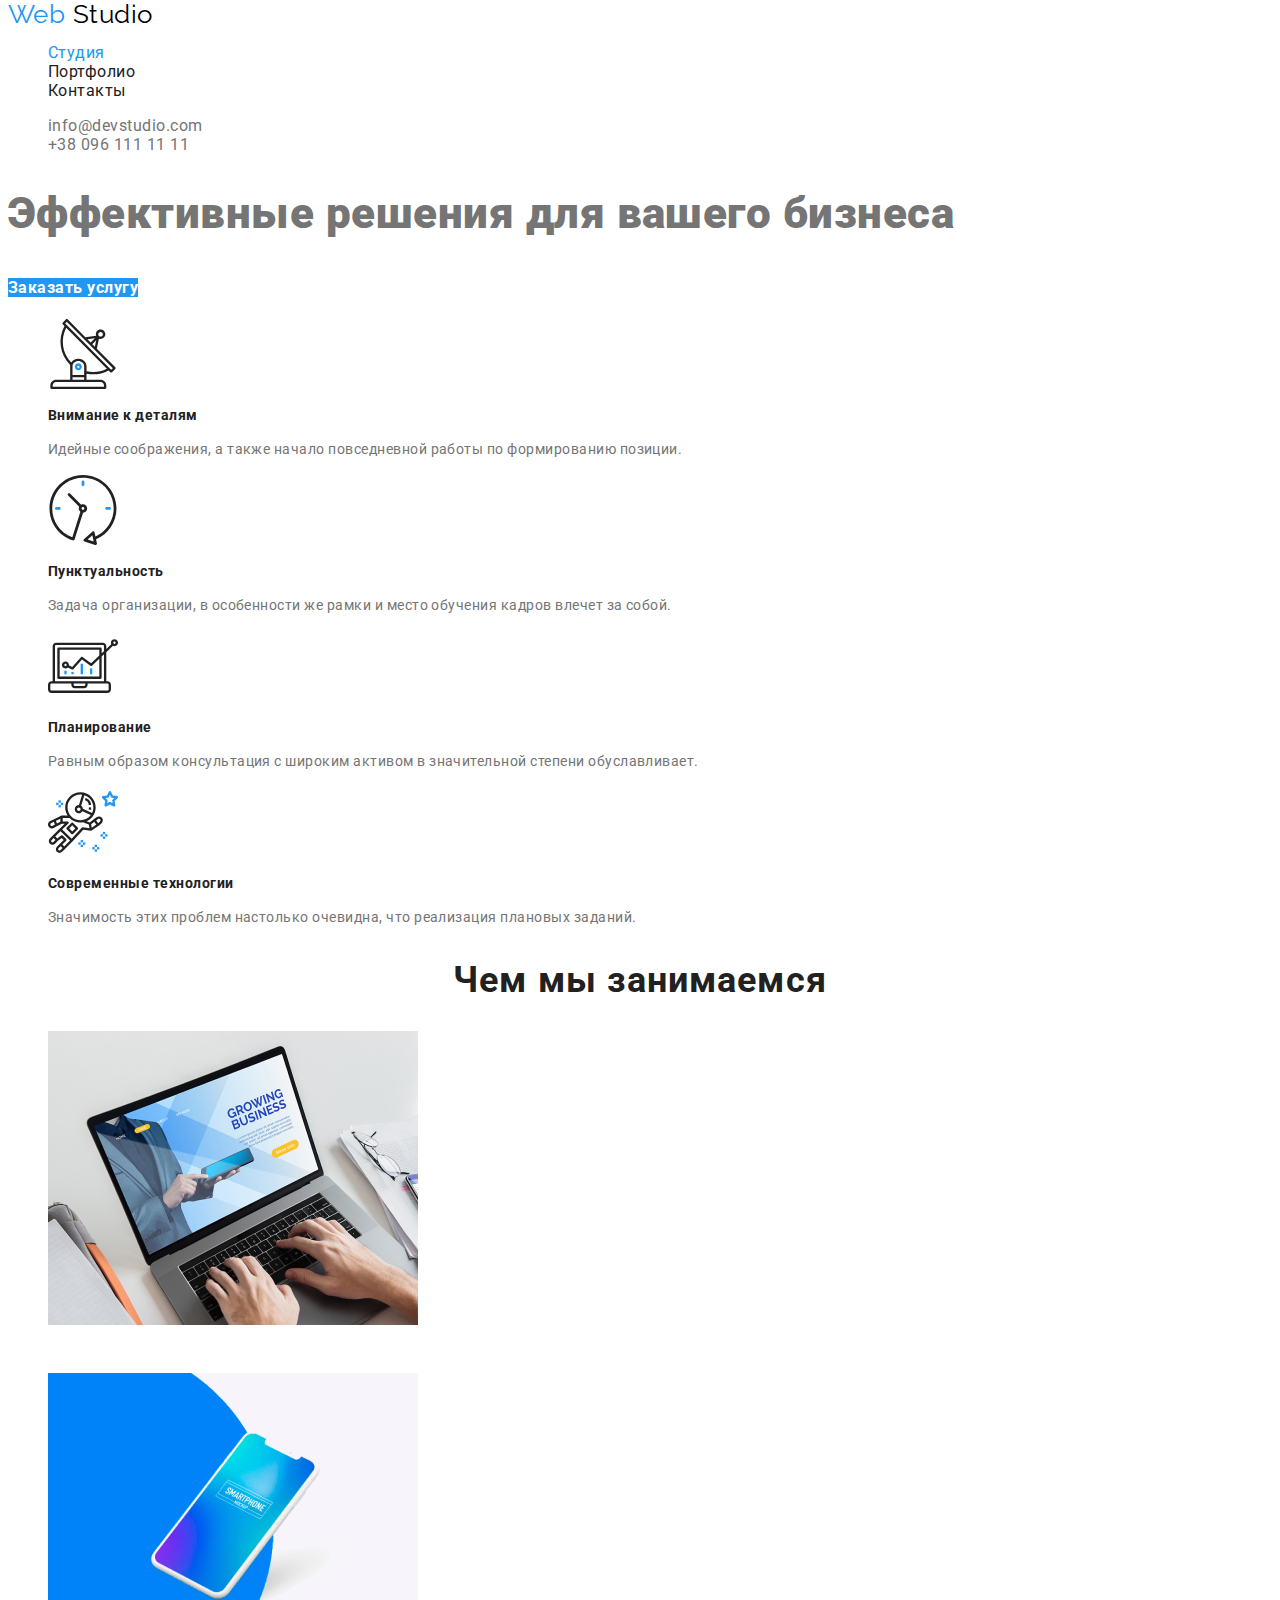
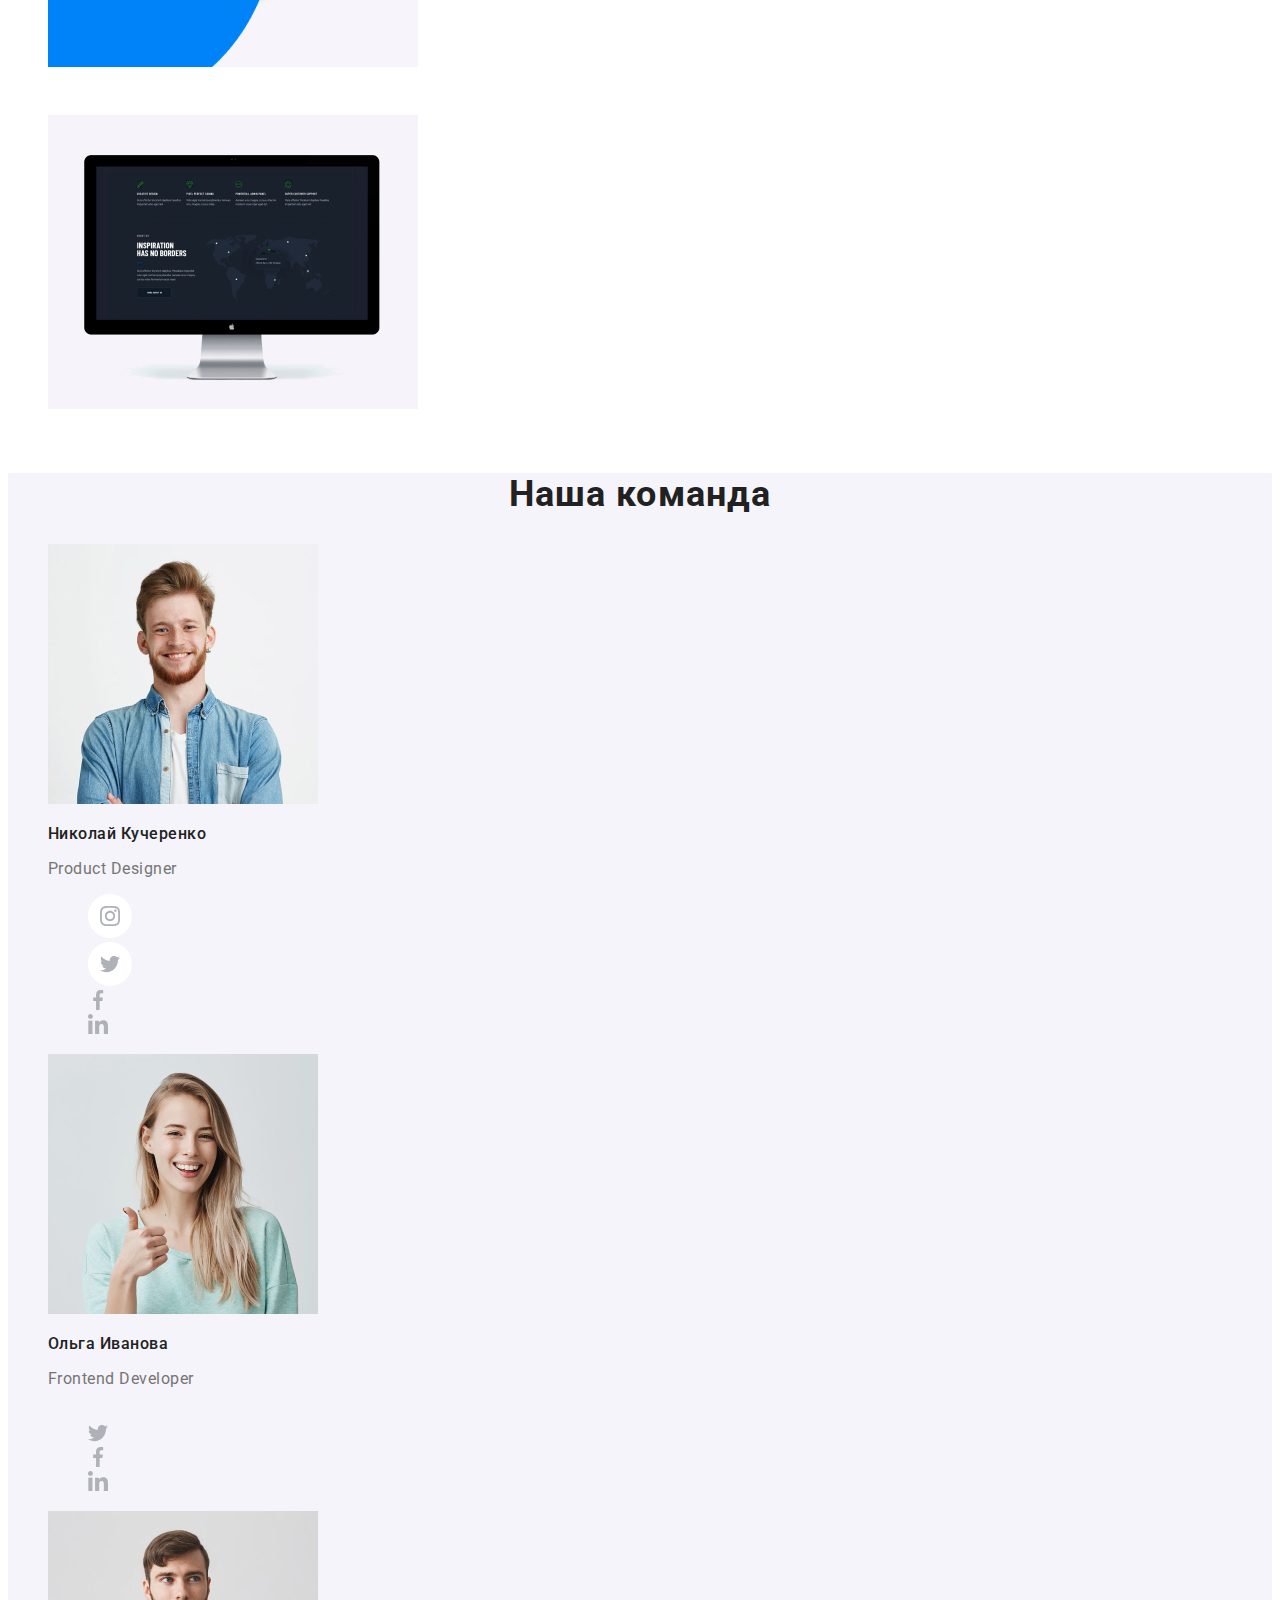
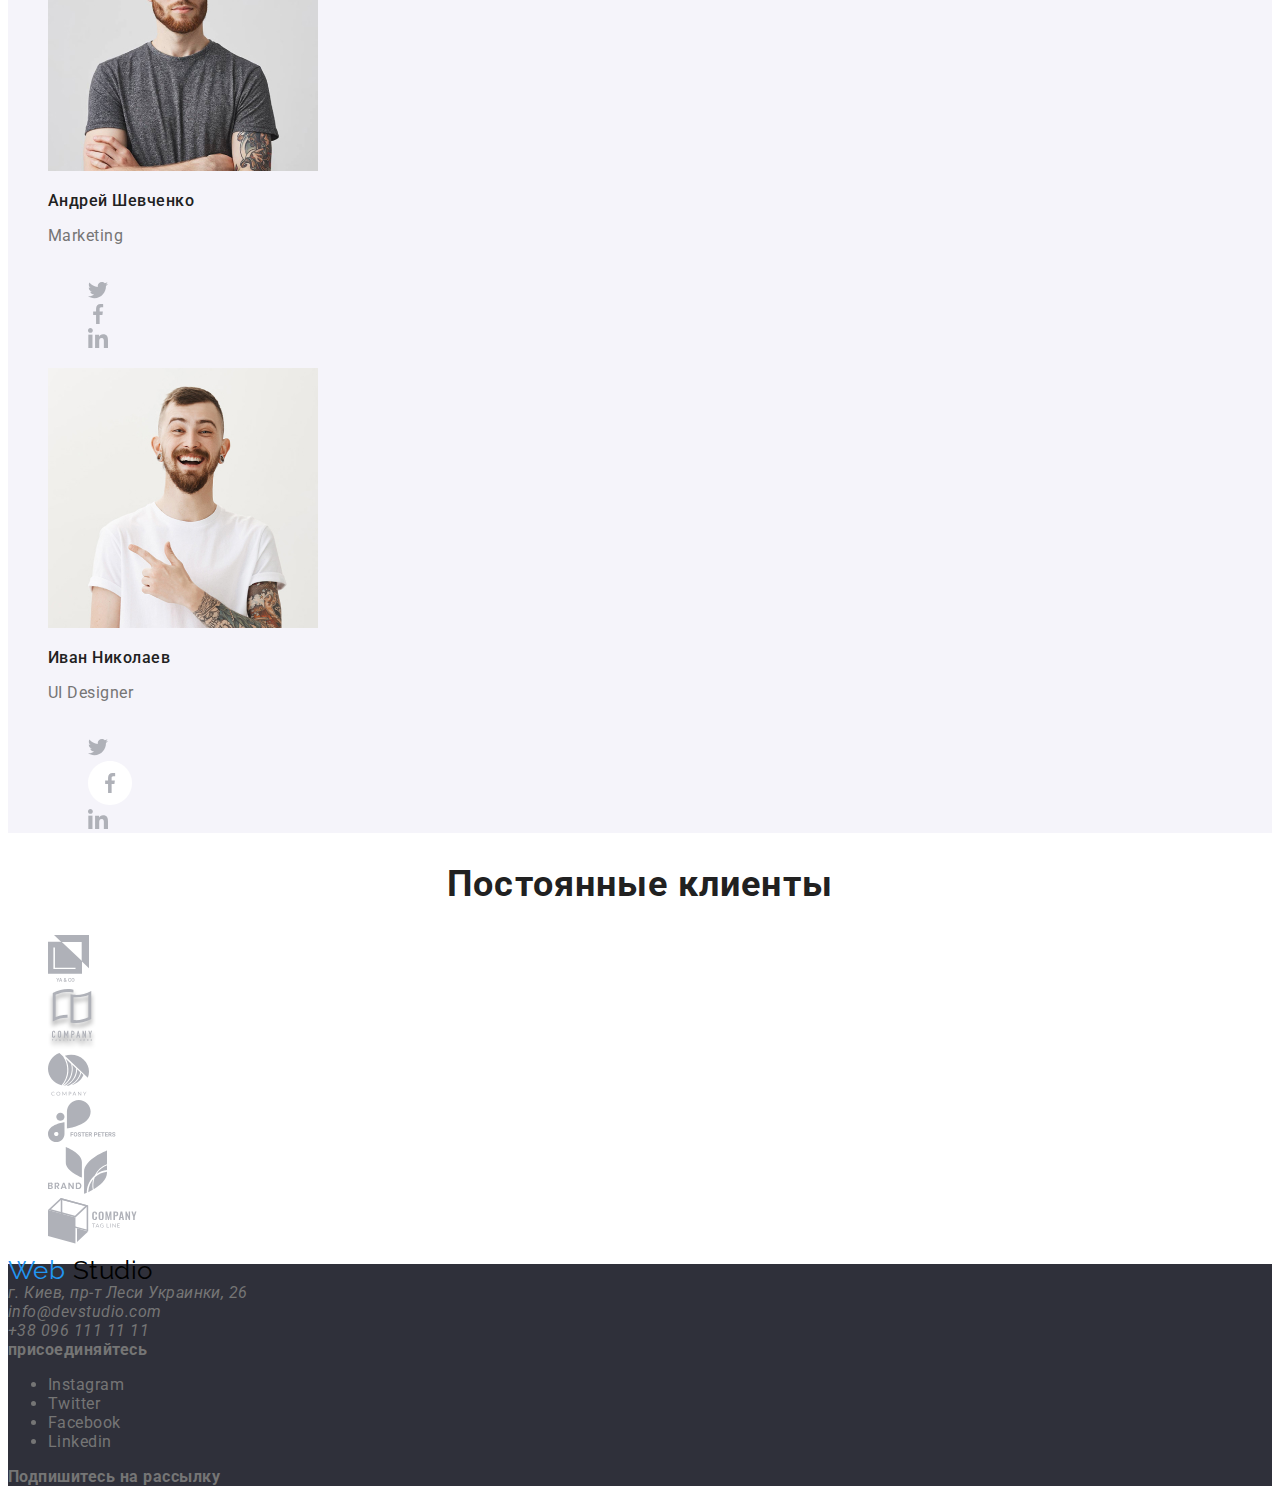
==== index.html @ 3ac23211 "додай колір та шрифт" ====
<!DOCTYPE html>
<html lang="ru">
  <head>
    <meta charset="UTF-8" />
    <meta name="viewport" content="width=device-width, initial-scale=1.0" />
    <link rel="stylesheet" href="https://fonts.googleapis.com/css2?family=Raleway:wght@700&family=Roboto:wght@400;500;700;900&display=swap" rel="stylesheet">
    <link rel="stylesheet" href="./css/common.css">
    <link rel="stylesheet" href="./css/styles.css" />
    <title>Web Studio</title>
  </head>
  <body>
    <header class="page-haeder">
      <!--Головна навігація-->
      <nav>
        <a href="" class="logo list"> <span class="blue">Web</span> Studio
        </a>
        <ul class="site-nav list">
          <li>
            <a href="" target="_blank" class="link current">Студия</a> 
          </li>
          <li>
            <a href="./portfolio.html" target="_blank" class="link">Портфолио</a>
          </li>
          <li>
            <a href="" target="_blank" class="link">Контакты</a>
          </li>
        </ul>
      </nav>
      <ul class="site-adress list">
        <li>
          <a href="mailto:info@devstudio.com" class="link">info@devstudio.com</a>
        </li>
        <li>
          <a href="tel:+380961111111" class="link"> +38 096 111 11 11</a>
        </li>
      </ul>
    </header>

    <!--Головна секція-->
    <main>
      <section class="hero">
        <h1 class="hero-title">Эффективные решения для вашего бизнеса</h1>
        <a href="" class="button">Заказать услугу</a>
      </section>
      <!--Секція1: наші завдання-->
      <section class="section">
        <ul class="work-description list">
          <li>
            <img src="./images/antenna1.svg" alt="антена" />
            <h3 class="title">Внимание к деталям</h3>
            <p class="text">
              Идейные соображения, а также начало повседневной работы по
              формированию позиции.
            </p>
          </li>
          <li>
            <img src="./images/clock1.svg" alt="часы" />
            <h3 class="title">Пунктуальность</h3>
            <p class="text"> 
              Задача организации, в особенности же рамки и место обучения кадров
              влечет за собой.
            </p>
          </li>
          <li>
            <img src="./images/diagram1.svg" alt="компьютер" />
            <h3 class="title">Планирование</h3>
            <p class="text"> 
              Равным образом консультация с широким активом в значительной
              степени обуславливает.
            </p>
          </li>
          <li>
            <img src="./images/astronaut1.svg" alt="астронавт" />
            <h3 class="title">Современные технологии</h3>
            <p class="text">
              Значимость этих проблем настолько очевидна, что реализация
              плановых заданий.
            </p>
          </li>
        </ul>
        <section class="section">
          <h2 class="section-title">Чем мы занимаемся</h2>
          <ul class="list">
            <li>
              <img src="./images/laptop1.jpg" alt="лептоп" width="370" />
              <h3 class="register">Десктопные приложения</h3>
            </li>
            <li>
              <img src="./images/smartphone.jpg" alt="смартфон" width="370" />
              <h3 class="register">Мобильные приложения</h3>
            </li>
            <li>
              <img src="./images/laptop2.jpg" alt="компьютер" width="370" />
              <h3 class="register">Дизайнерские решения</h3>
            </li>
          </ul>
        </section>
        <a href=""></a>
      </section>
      <!-- Секція2: Наша команда -->
      <section class="section-team">
        <h2 class="section-title">Наша команда</h2>
        <ul class="list">
          <li>
            <img
              src="./images/photo1.jpg"
              alt="фотография Николая Кучеренко"
              width="270"
            />
            <h3 class="team">Николай Кучеренко</h3>
            <p class="profession">Product Designer</p>
            <ul class="list">
              <li>
                <a href="" class="link"><img src="./images/insta.svg" alt="" /></a>
              </li>
              <li>
                <a href="" class="link"><img src="./images/twit.svg" alt="" /></a>
              </li>
              <li>
                <a href="" class="linke"><img src="./images/facebook1.svg" alt="" /></a>
              </li>
              <li>
                <a href="" class="link"><img src="./images/linkedin1.svg" alt="" /></a>
              </li>
            </ul>
          </li>
        </ul>
        <ul class="list">
          <li>
            <img
              src="./images/photo2.jpg"
              alt="фотография Ольги Ивановой"
              width="270"
            />
            <h3 class="team">Ольга Иванова</h3>
            <p>Frontend Developer</p>
            <ul class="list">
              <li>
                <a href=""><img src="./images/Ellipse2.svg" alt="" /></a>
              </li>
              <li>
                <a href=""><img src="./images/twitter2.svg" alt="" /></a>
              </li>
              <li>
                <a href=""><img src="./images/facebook2.svg" alt="" /></a>
              </li>
              <li>
                <a href=""><img src="./images/linkedin2.svg" alt="" /></a>
              </li>
            </ul>
          </li>
        </ul>
        <ul class="list">
          <li>
            <img
              src="./images/photo3.jpg"
              alt="фотография Андрея Шевченко"
              width="270"
            />
            <h3 class="team">Андрей Шевченко</h3>
            <p>Marketing</p>
            <ul class="list">
              <li>
                <a href=""><img src="./images/Ellipse3.svg" alt="" /></a>
              </li>
              <li>
                <a href=""><img src="./images/twitter3.svg" alt="" /></a>
              </li>
              <li>
                <a href=""><img src="./images/facebook3.svg" alt="" /></a>
              </li>
              <li>
                <a href=""><img src="./images/linkedin3.svg" alt="" /></a>
              </li>
            </ul>
          </li>
        </ul>
        <ul class="list">
          <li>
            <img
              src="./images/photo4.jpg"
              alt="фотография Ивана Николаева"
              width="270"
            />
            <h3 class="team">Иван Николаев</h3>
            <p>UI Designer</p>
            <ul class="list">
              <li>
                <a href=""><img src="./images/Ellipse4.svg" alt="" /></a>
              </li>
              <li>
                <a href=""><img src="./images/twitter4.svg" alt="" /></a>
              </li>
              <li>
                <a href=""><img src="./images/facebook4.svg" alt="" /></a>
              </li>
              <li>
                <a href=""><img src="./images/linkedin4.svg" alt="" /></a>
              </li>
            </ul>
          </li>
        </ul>
      </section>
      <section>
        <h2 class="section-title">Постоянные клиенты</h2>
        <ul class="list">
          <li>
            <a href="" class="link"><img src="./images/logo1.svg" alt="" /></a>
          </li>
          <li>
            <a href="" class="link"><img src="./images/logo2.svg" alt="" /></a>
          </li>
          <li>
            <a href="" class="link"><img src="./images/logo3.svg" alt="" /></a>
          </li>
          <li>
            <a href="" class="link"><img src="./images/logo4.svg" alt="" /></a>
          </li>
          <li>
            <a href="" class="link"><img src="./images/logo5.svg" alt="" /></a>
          </li>
          <li>
            <a href="" class="link"><img src="./images/logo6.svg" alt="" /></a>
          </li>
        </ul>
      </section>
    </main>
    <!-- Секція3 футер -->
    <footer>
      <div>
        <a href="/" class="logo"> <span class="blue">Web</span> Studio</a>
        <address>
          г. Киев, пр-т Леси Украинки, 26 </br>
          <a href="mailto:info@devstudio.com">info@devstudio.com</a> </br>
          <a href="tel:+380961111111"> +38 096 111 11 11</a>
        </address>
      </div>
      <div>
        <b>присоединяйтесь</b>
        <ul>
          <li><a href="" aria-label="Ссылка на Instagram">Instagram</a></li>
          <li><a href="" aria-label="Ссылка на Twitter">Twitter</a></li>
          <li><a href="" aria-label="Ссылка на Facebook">Facebook</a></li>
          <li><a href="" aria-label="Ссылка на Linkedin">Linkedin</a></li>
        </ul>
      </div>
      <div>
        <b>Подпишитесь на рассылку</b>
      </div>
    </footer>
    <!--  -->
  </body>
</html>
---- css/common.css ----
/* secondary body color #F5F4FA */
/* secondary text color  #212121*/
/* white #FFFFFF */
/* accent #2196F3 */

:root {
  --primary-text-color: #757575;
  --title-text-color: #212121;
  --accent-color: #2196f3;
  --primary-bg-color: #ffffff;
}

.list {
  list-style: none;
}

body {
  background-color: #ffffff;
  color: var(--primary-text-color);
  font-family: Roboto, sans-serif;
  font-style: normal;
  letter-spacing: 0.03em;
}

a {
  text-decoration: none;
  color: #757575;
}

/* logo  */

.logo {
  font-family: Raleway;
  font-style: normal;
  font-weight: 700px;
  font-size: 26px;
  line-height: 1.19px;
  color: #000000;
}

.logo .blue {
  color: #2196f3;
}

/* button */

.button {
  color: white;
  background-color: var(--accent-color);
  font-style: normal;
  font-weight: bold;
  font-size: 16px;
  line-height: 30px;
}

.button .primary {
  background-color: var(--accent-color);
  color: white;
}

.button.secondary {
  background-attachment: #f5f4fa;
  color: var(--title-text-color);
}

.filtr {
  font-weight: 500;
  font-size: 16px;
  line-height: 26px;
  text-align: center;
  letter-spacing: 0.03em;
  color: #212121;
  background-color: #f5f4fa;
  border-radius: 4px;
}

.filtr .btn {
  background-color: #2196f3;
}
---- css/styles.css ----
/* site nav */
.site-nav .link {
  color: var(--title-text-color);
}
.site-nav .link:hover,
.site-nav .link:focus,
.site-adress .link:hover,
.site-adress .link:focus {
  color: #2196f3;
  font-weight: 500;
  font-size: 14px;
  line-height: 16px;
  letter-spacing: 0.02em;
}
.link.current {
  color: var(--accent-color);
}

/* main navigation */
.site-nav list {
  font-style: normal;
  font-weight: 500;
  font-size: 14px;
  line-height: 16px;
  letter-spacing: 0.02em;
}

/* adress */

.site-adress list {
  font-size: 14px;
  line-height: 16px;
  letter-spacing: 0.02em;
}

/* section hero */

.hero-title {
  color: bisque
  font-style: normal;
  font-weight: 900;
  font-size: 44px;
  line-height: 60px;
}

/* section */
.section-title {
  color: var(--title-text-color);
}

/* section work description */
.work-description .title {
  color: var(--title-text-color);
  font-style: normal;
  font-weight: bold;
  font-size: 14px;
  line-height: 16px;
}

.work-description .text {
font-size: 14px;
line-height: 24px;
}

/* section  about us */

.section .register {
color: var(--primary-bg-color);
font-size: 14px;
line-height: 16px;
text-align: center;
letter-spacing: 0.03em;
text-transform: uppercase;
}

/* section-team */

.section-team{
  background-color: #F5F4FA; 
}

.section-team .team {
color: var(--title-text-color);
font-weight: 500;
font-size: 16px;
line-height: 19px;
letter-spacing: 0.03em;
}

.section-team .profession {
font-size: 16px;
line-height: 19px;
letter-spacing: 0.03em;
}

.list .link:hover,
.list .link:focus{
color: #2196f3;
background-color #2196f3;
}

/* page 2 */
/* section portfolip */

.portfolio-title {
ffont-family: Roboto;
font-style: normal;
font-weight: bold;
font-size: 18px;
line-height: 36px;
/* identical to box height, or 200% */
letter-spacing: 0.06em;
color: #212121;
}

.desc {
font-weight: normal;
font-size: 16px;
line-height: 30px;
letter-spacing: 0.03em;
color: #757575;
}

.items .text{
font-weight: normal;
font-size: 18px;
line-height: 28px;
letter-spacing: 0.03em;
color: #FFFFFF;
background-color: rgba(33, 150, 243, 0.9);
}



.customers

/* section team  */
.team .link {
}

/* section footer */

footer{
  background-color: #2F303A;
}
.adress {
font-style: normal;
font-weight: normal;
font-size: 14px;
line-height: 24px;
letter-spacing: 0.03em;
color: #FFFFFF;
}

.email, .telephone {
font-family: Roboto;
font-style: normal;
font-weight: normal;
font-size: 14px;
line-height: 24px;
letter-spacing: 0.03em;
color: rgba(255, 255, 255, 0.6);
}

.join {
font-weight: bold;
font-size: 14px;
line-height: 16px;
letter-spacing: 0.03em;
text-transform: uppercase;
color: #FFFFFF;
}



h2 {
  font-weight: bold;
  font-size: 36px;
  line-height: 42px;
  text-align: center;
  letter-spacing: 0.03em;
}
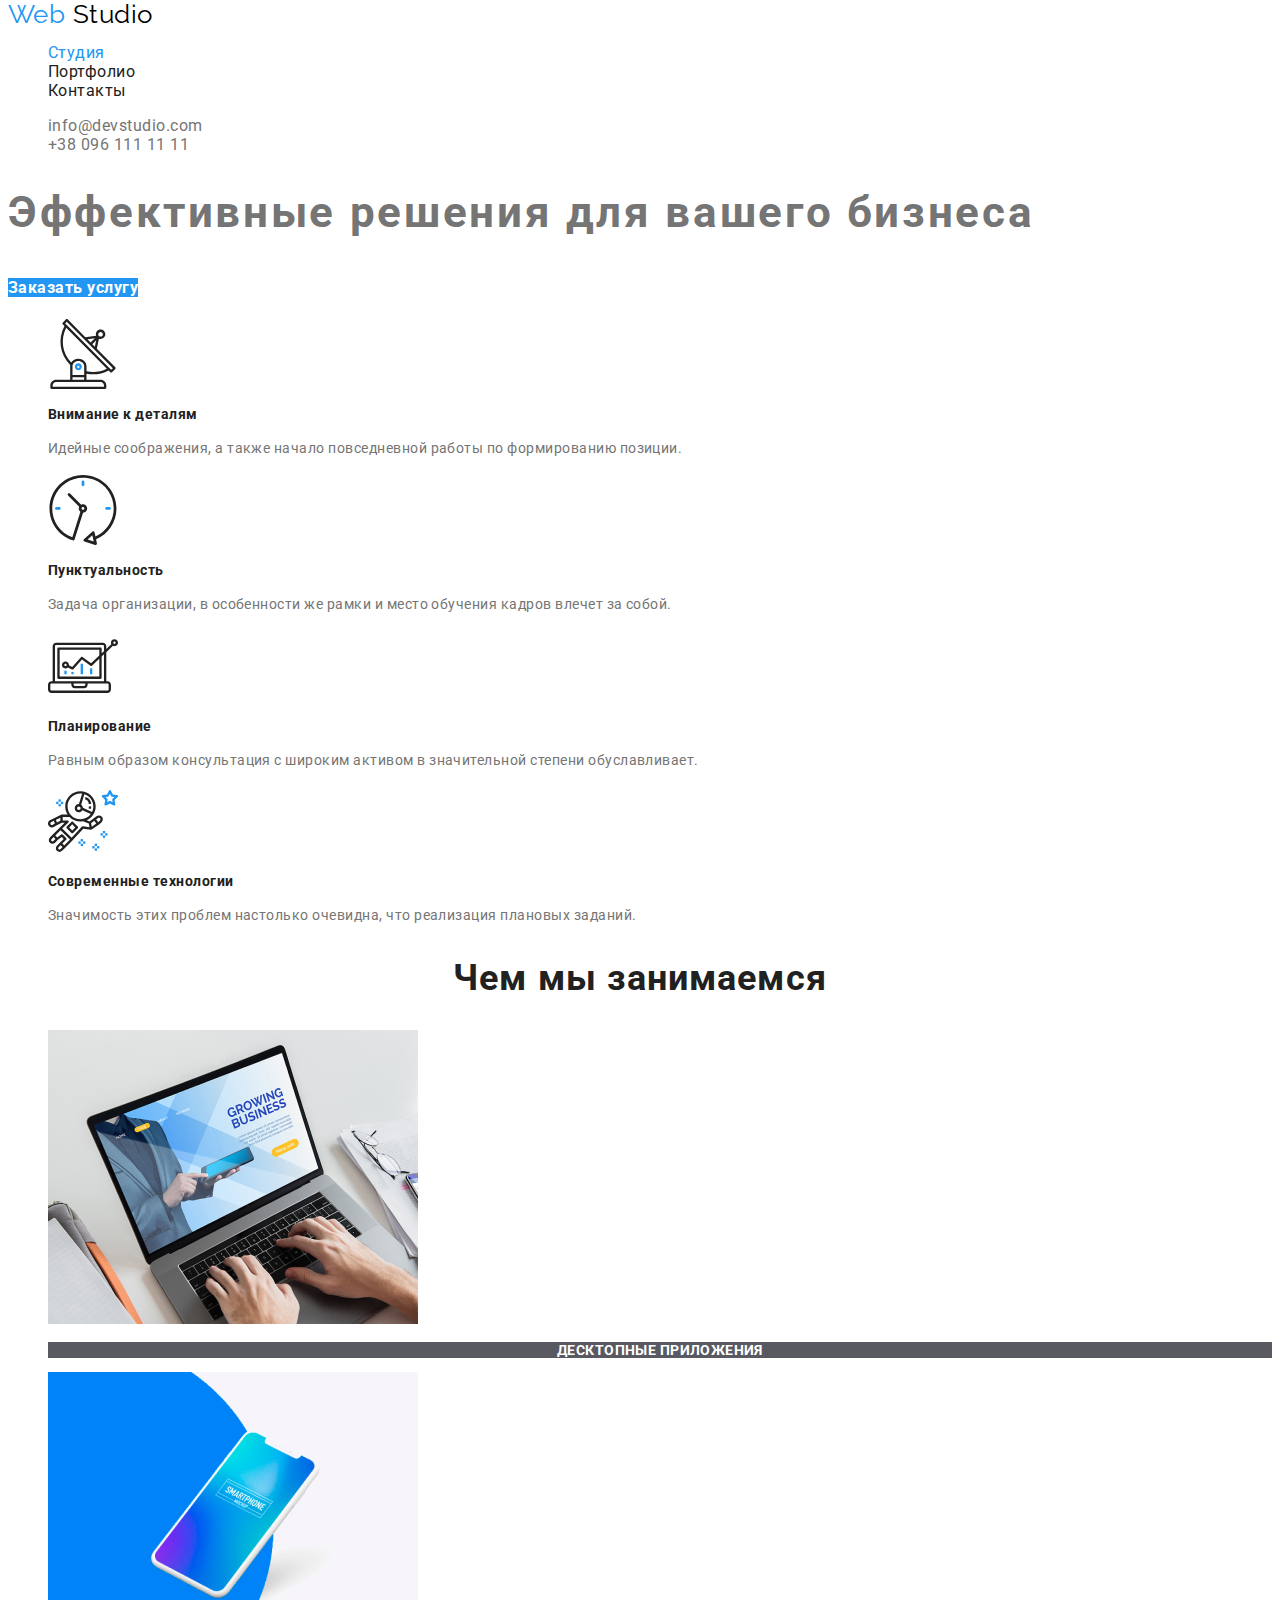
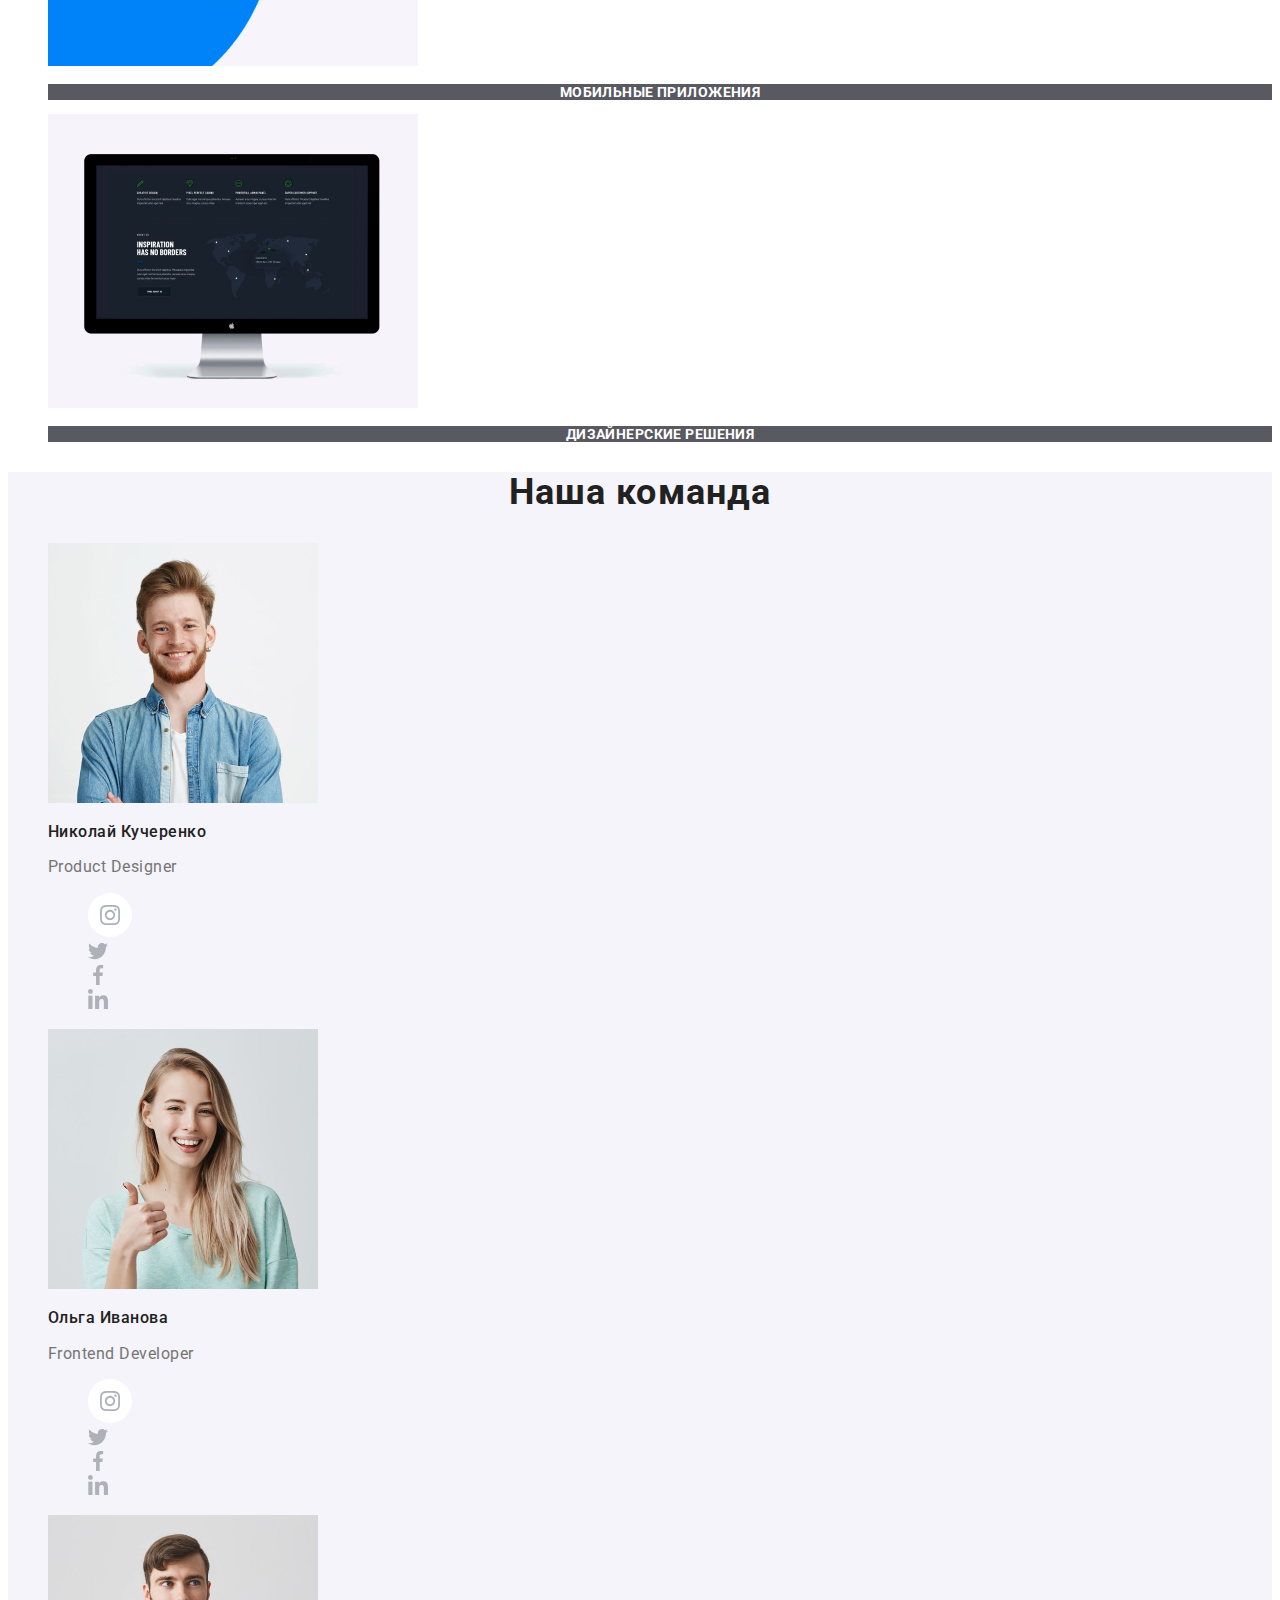
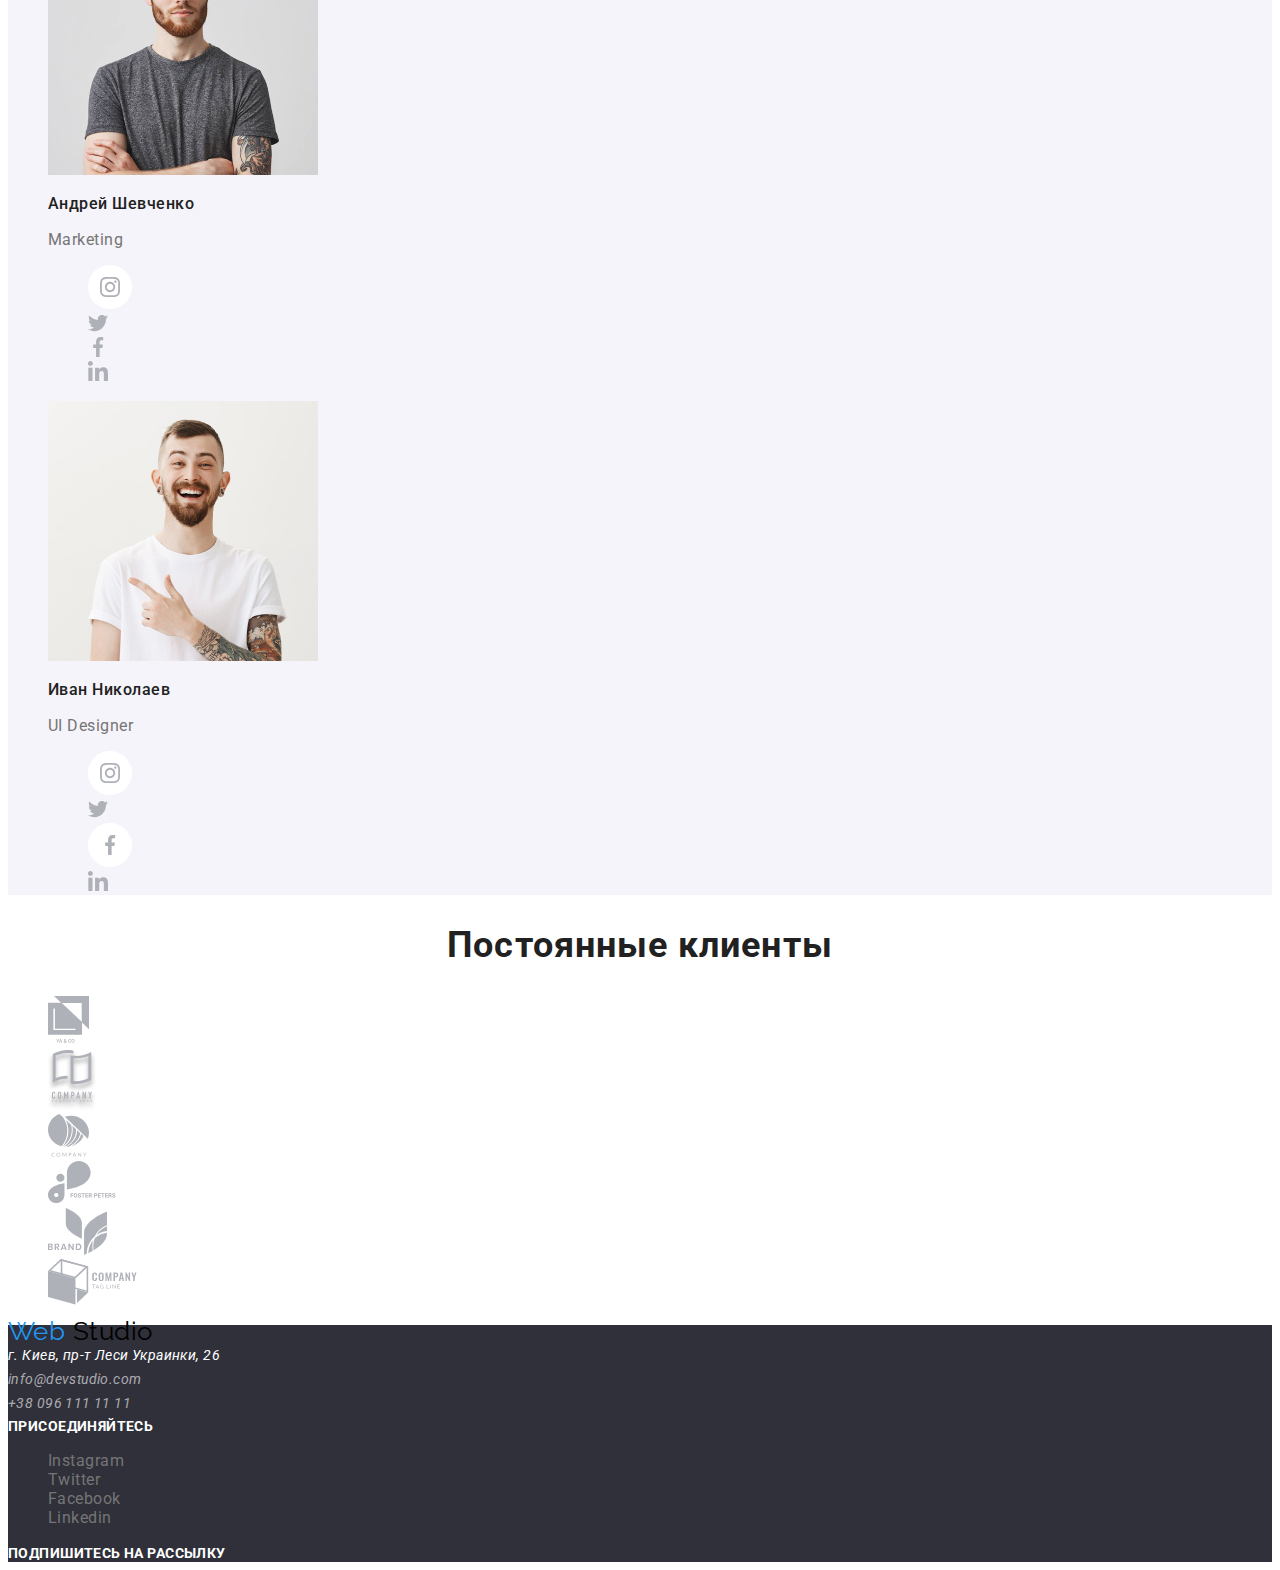
==== commit 1c94b1fe: "робить колір і фон для футера" ====
--- a/index.html
+++ b/index.html
@@ -111,10 +111,10 @@
             <p class="profession">Product Designer</p>
             <ul class="list">
               <li>
-                <a href="" class="link"><img src="./images/insta.svg" alt="" /></a>
-              </li>
-              <li>
-                <a href="" class="link"><img src="./images/twit.svg" alt="" /></a>
+                <a href="" class="link"><img src="./images/instagram.svg" alt="" /></a>
+              </li>
+              <li>
+                <a href="" class="link"><img src="./images/twitter1.svg" alt="" /></a>
               </li>
               <li>
                 <a href="" class="linke"><img src="./images/facebook1.svg" alt="" /></a>
@@ -136,7 +136,7 @@
             <p>Frontend Developer</p>
             <ul class="list">
               <li>
-                <a href=""><img src="./images/Ellipse2.svg" alt="" /></a>
+                <a href=""><img src="./images/instagram.svg" alt="" /></a>
               </li>
               <li>
                 <a href=""><img src="./images/twitter2.svg" alt="" /></a>
@@ -161,7 +161,7 @@
             <p>Marketing</p>
             <ul class="list">
               <li>
-                <a href=""><img src="./images/Ellipse3.svg" alt="" /></a>
+                <a href=""><img src="./images/instagram.svg" alt="" /></a>
               </li>
               <li>
                 <a href=""><img src="./images/twitter3.svg" alt="" /></a>
@@ -186,7 +186,7 @@
             <p>UI Designer</p>
             <ul class="list">
               <li>
-                <a href=""><img src="./images/Ellipse4.svg" alt="" /></a>
+                <a href=""><img src="./images/instagram.svg" alt="" /></a>
               </li>
               <li>
                 <a href=""><img src="./images/twitter4.svg" alt="" /></a>
@@ -228,16 +228,16 @@
     <!-- Секція3 футер -->
     <footer>
       <div>
-        <a href="/" class="logo"> <span class="blue">Web</span> Studio</a>
+        <a href="" class="logo"> <span class="blue">Web</span> Studio </a>
         <address>
-          г. Киев, пр-т Леси Украинки, 26 </br>
-          <a href="mailto:info@devstudio.com">info@devstudio.com</a> </br>
-          <a href="tel:+380961111111"> +38 096 111 11 11</a>
+          <span class="adress"> г. Киев, пр-т Леси Украинки, 26 </br> </span>
+          <a href="mailto:info@devstudio.com" class="email">info@devstudio.com</a> </br>
+          <a href="tel:+380961111111" class="telephone"> +38 096 111 11 11</a>
         </address>
       </div>
       <div>
-        <b>присоединяйтесь</b>
-        <ul>
+        <b class="join">присоединяйтесь</b>
+        <ul class="list">
           <li><a href="" aria-label="Ссылка на Instagram">Instagram</a></li>
           <li><a href="" aria-label="Ссылка на Twitter">Twitter</a></li>
           <li><a href="" aria-label="Ссылка на Facebook">Facebook</a></li>
@@ -245,7 +245,7 @@
         </ul>
       </div>
       <div>
-        <b>Подпишитесь на рассылку</b>
+        <b class="join">Подпишитесь на рассылку</b>
       </div>
     </footer>
     <!--  -->
--- a/css/styles.css
+++ b/css/styles.css
@@ -10,7 +10,7 @@
   color: #2196f3;
   font-weight: 500;
   font-size: 14px;
-  line-height: 16px;
+  line-height: 1.14;
   letter-spacing: 0.02em;
 }
 .link.current {
@@ -19,10 +19,9 @@
 
 /* main navigation */
 .site-nav list {
-  font-style: normal;
   font-weight: 500;
   font-size: 14px;
-  line-height: 16px;
+  line-height: 1.14;
   letter-spacing: 0.02em;
 }
 
@@ -30,7 +29,7 @@
 
 .site-adress list {
   font-size: 14px;
-  line-height: 16px;
+  line-height: 1.14;
   letter-spacing: 0.02em;
 }
 
@@ -38,10 +37,10 @@
 
 .hero-title {
   color: bisque
-  font-style: normal;
   font-weight: 900;
   font-size: 44px;
-  line-height: 60px;
+  line-height: 1.36;
+  letter-spacing: 0.06em;
 }
 
 /* section */
@@ -52,15 +51,14 @@
 /* section work description */
 .work-description .title {
   color: var(--title-text-color);
-  font-style: normal;
   font-weight: bold;
   font-size: 14px;
-  line-height: 16px;
+  line-height: 1.14;
 }
 
 .work-description .text {
 font-size: 14px;
-line-height: 24px;
+line-height: 1.71;
 }
 
 /* section  about us */
@@ -72,6 +70,7 @@
 text-align: center;
 letter-spacing: 0.03em;
 text-transform: uppercase;
+background: rgba(47, 48, 58, 0.8);
 }
 
 /* section-team */
@@ -84,13 +83,13 @@
 color: var(--title-text-color);
 font-weight: 500;
 font-size: 16px;
-line-height: 19px;
+line-height: 1.18;
 letter-spacing: 0.03em;
 }
 
 .section-team .profession {
 font-size: 16px;
-line-height: 19px;
+line-height: 1.18;
 letter-spacing: 0.03em;
 }
 
@@ -104,40 +103,28 @@
 /* section portfolip */
 
 .portfolio-title {
-ffont-family: Roboto;
-font-style: normal;
 font-weight: bold;
 font-size: 18px;
-line-height: 36px;
-/* identical to box height, or 200% */
+line-height: 2;
 letter-spacing: 0.06em;
 color: #212121;
 }
 
 .desc {
-font-weight: normal;
 font-size: 16px;
-line-height: 30px;
+line-height: 1.875;
 letter-spacing: 0.03em;
 color: #757575;
 }
 
 .items .text{
-font-weight: normal;
 font-size: 18px;
-line-height: 28px;
+line-height: 1.55;
 letter-spacing: 0.03em;
 color: #FFFFFF;
 background-color: rgba(33, 150, 243, 0.9);
 }
 
-
-
-.customers
-
-/* section team  */
-.team .link {
-}
 
 /* section footer */
 
@@ -145,20 +132,15 @@
   background-color: #2F303A;
 }
 .adress {
-font-style: normal;
-font-weight: normal;
 font-size: 14px;
-line-height: 24px;
+line-height: 1.71;
 letter-spacing: 0.03em;
 color: #FFFFFF;
 }
 
 .email, .telephone {
-font-family: Roboto;
-font-style: normal;
-font-weight: normal;
 font-size: 14px;
-line-height: 24px;
+line-height: 1.71;
 letter-spacing: 0.03em;
 color: rgba(255, 255, 255, 0.6);
 }
@@ -166,7 +148,7 @@
 .join {
 font-weight: bold;
 font-size: 14px;
-line-height: 16px;
+line-height: 1.14;
 letter-spacing: 0.03em;
 text-transform: uppercase;
 color: #FFFFFF;
@@ -177,7 +159,7 @@
 h2 {
   font-weight: bold;
   font-size: 36px;
-  line-height: 42px;
+  line-height: 1.16;
   text-align: center;
   letter-spacing: 0.03em;
 }
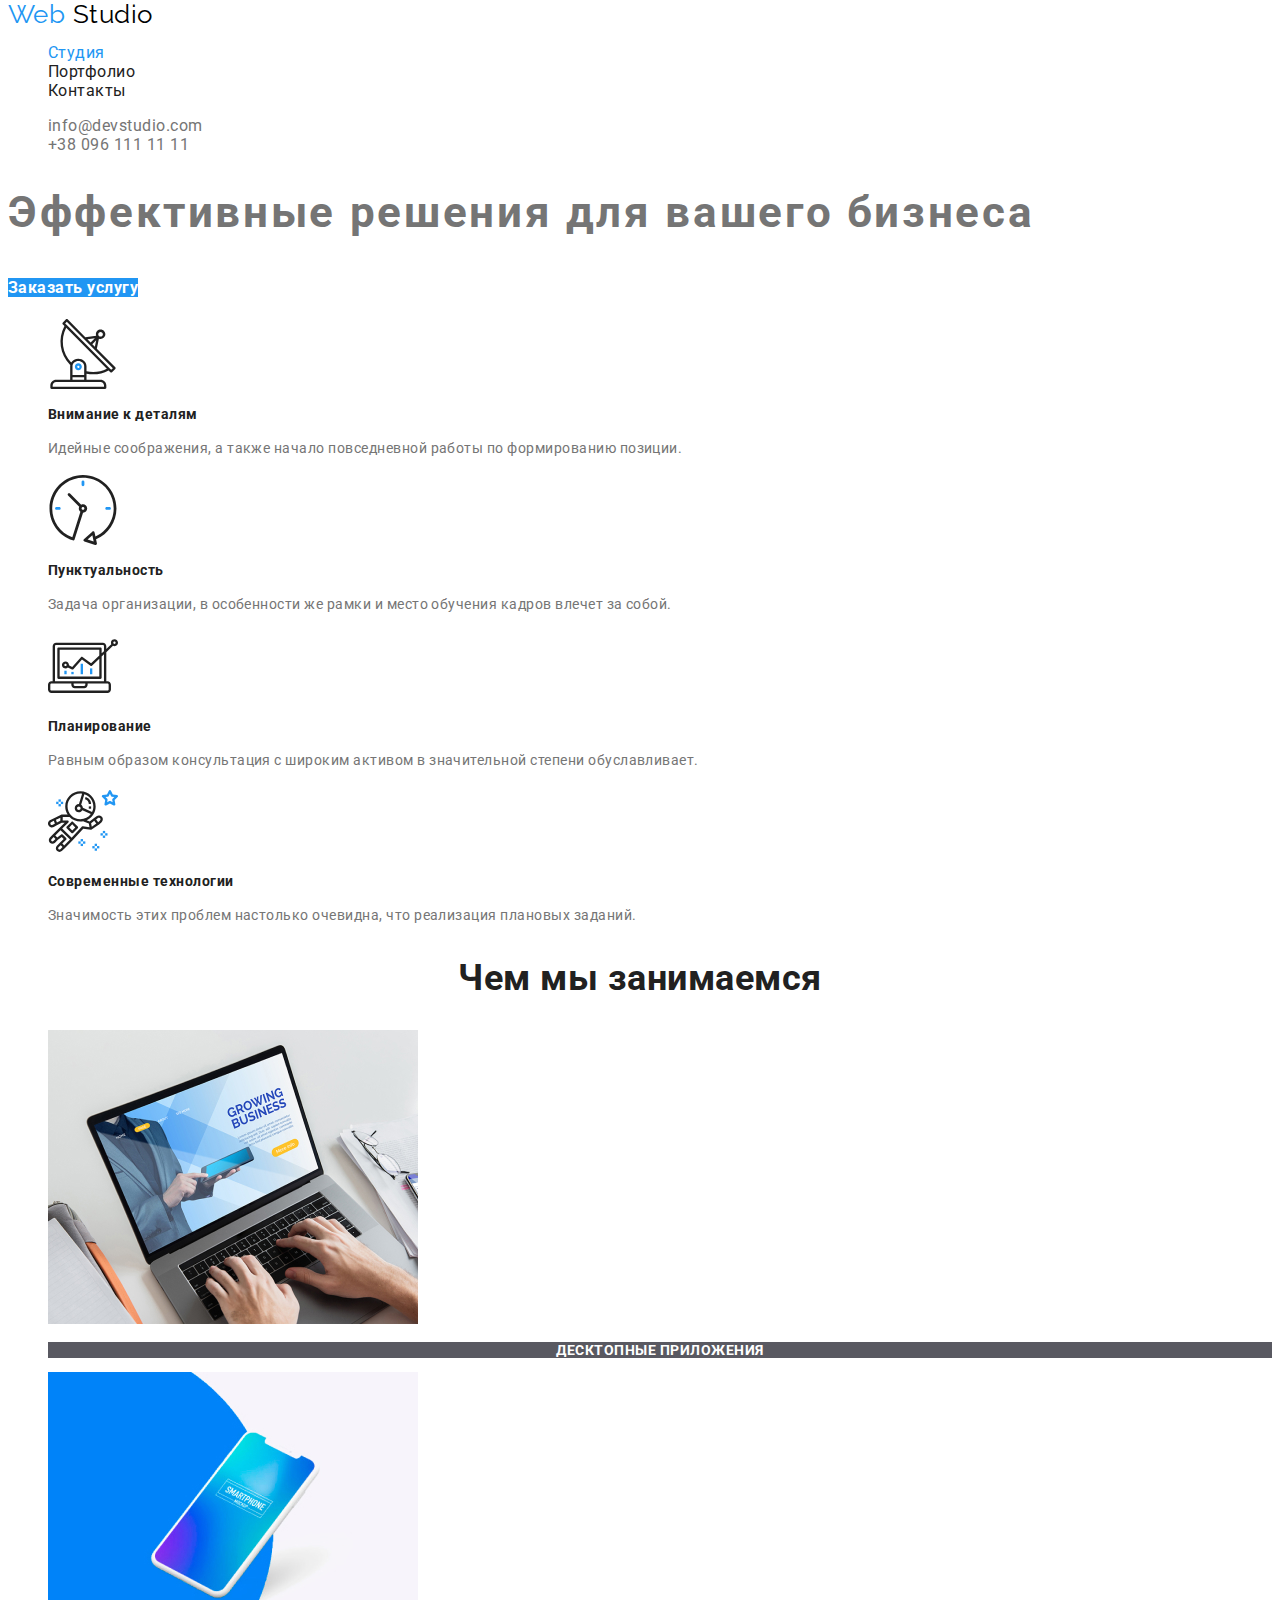
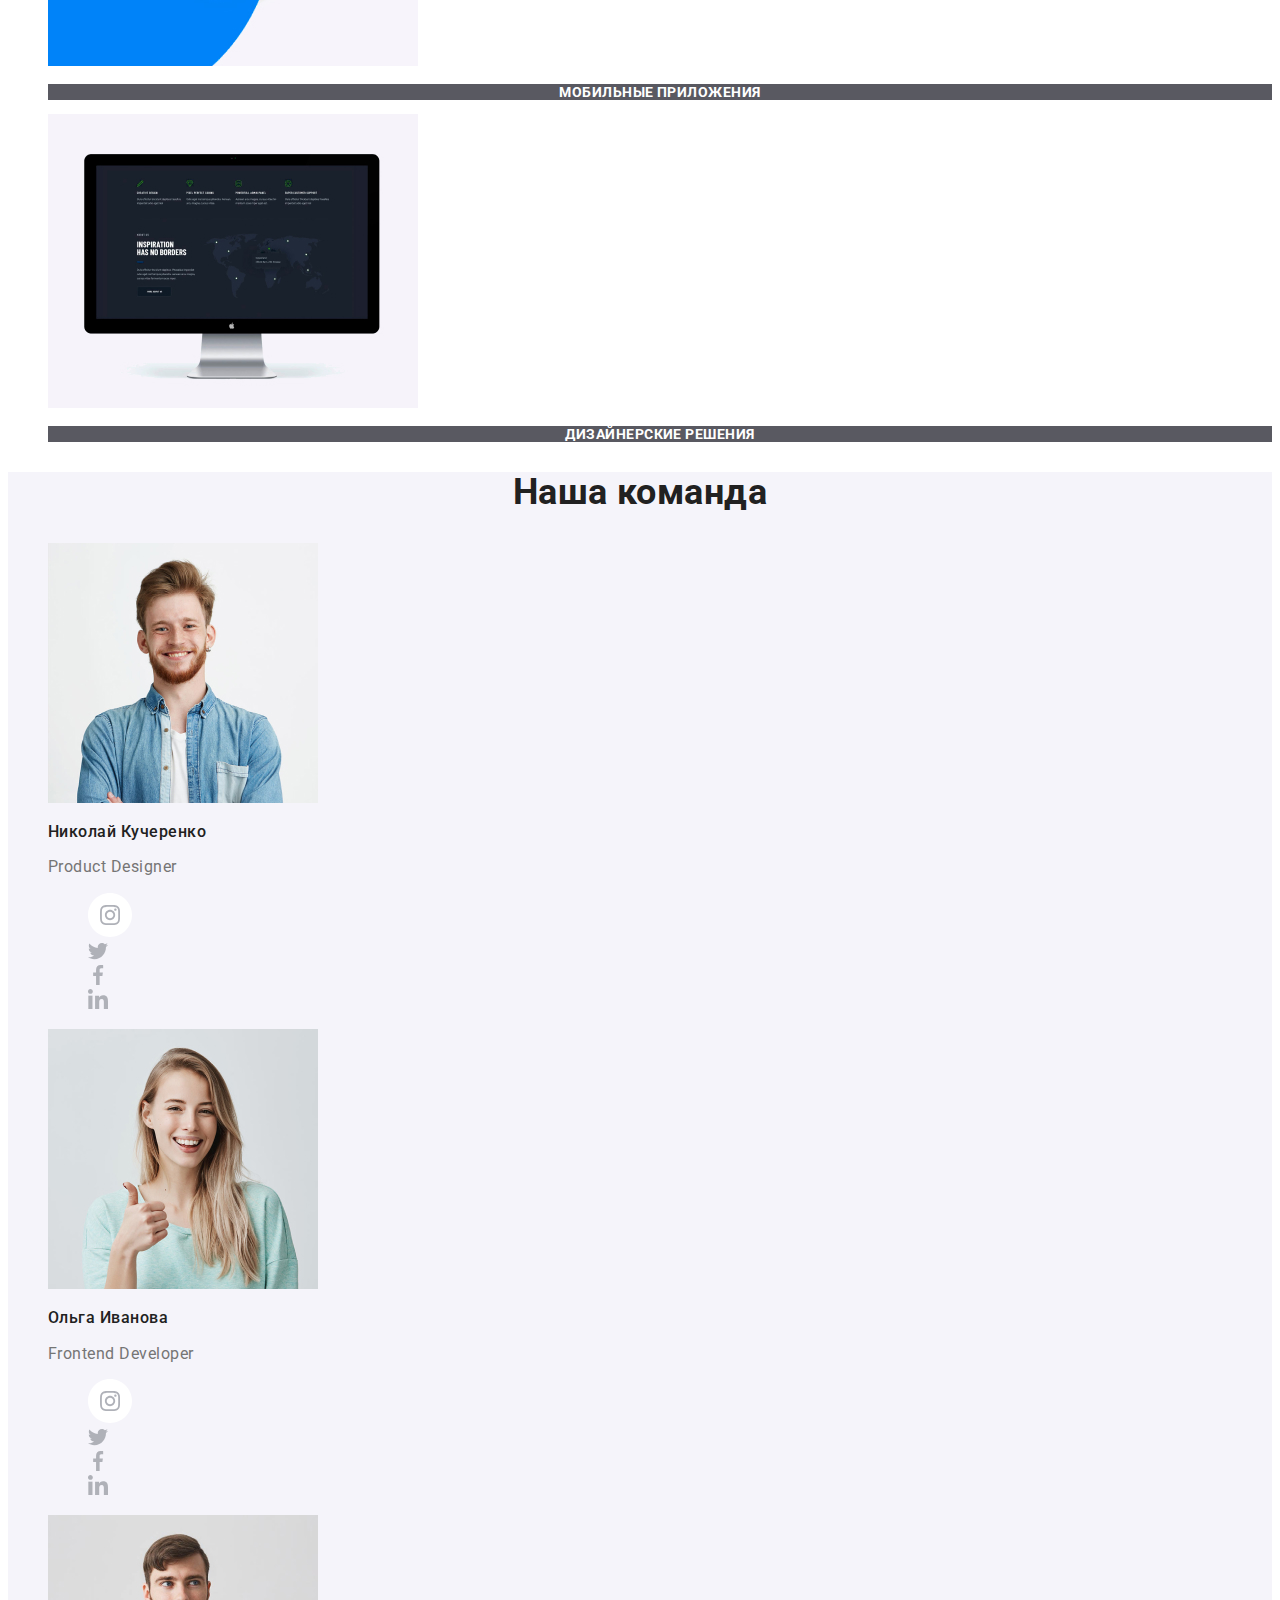
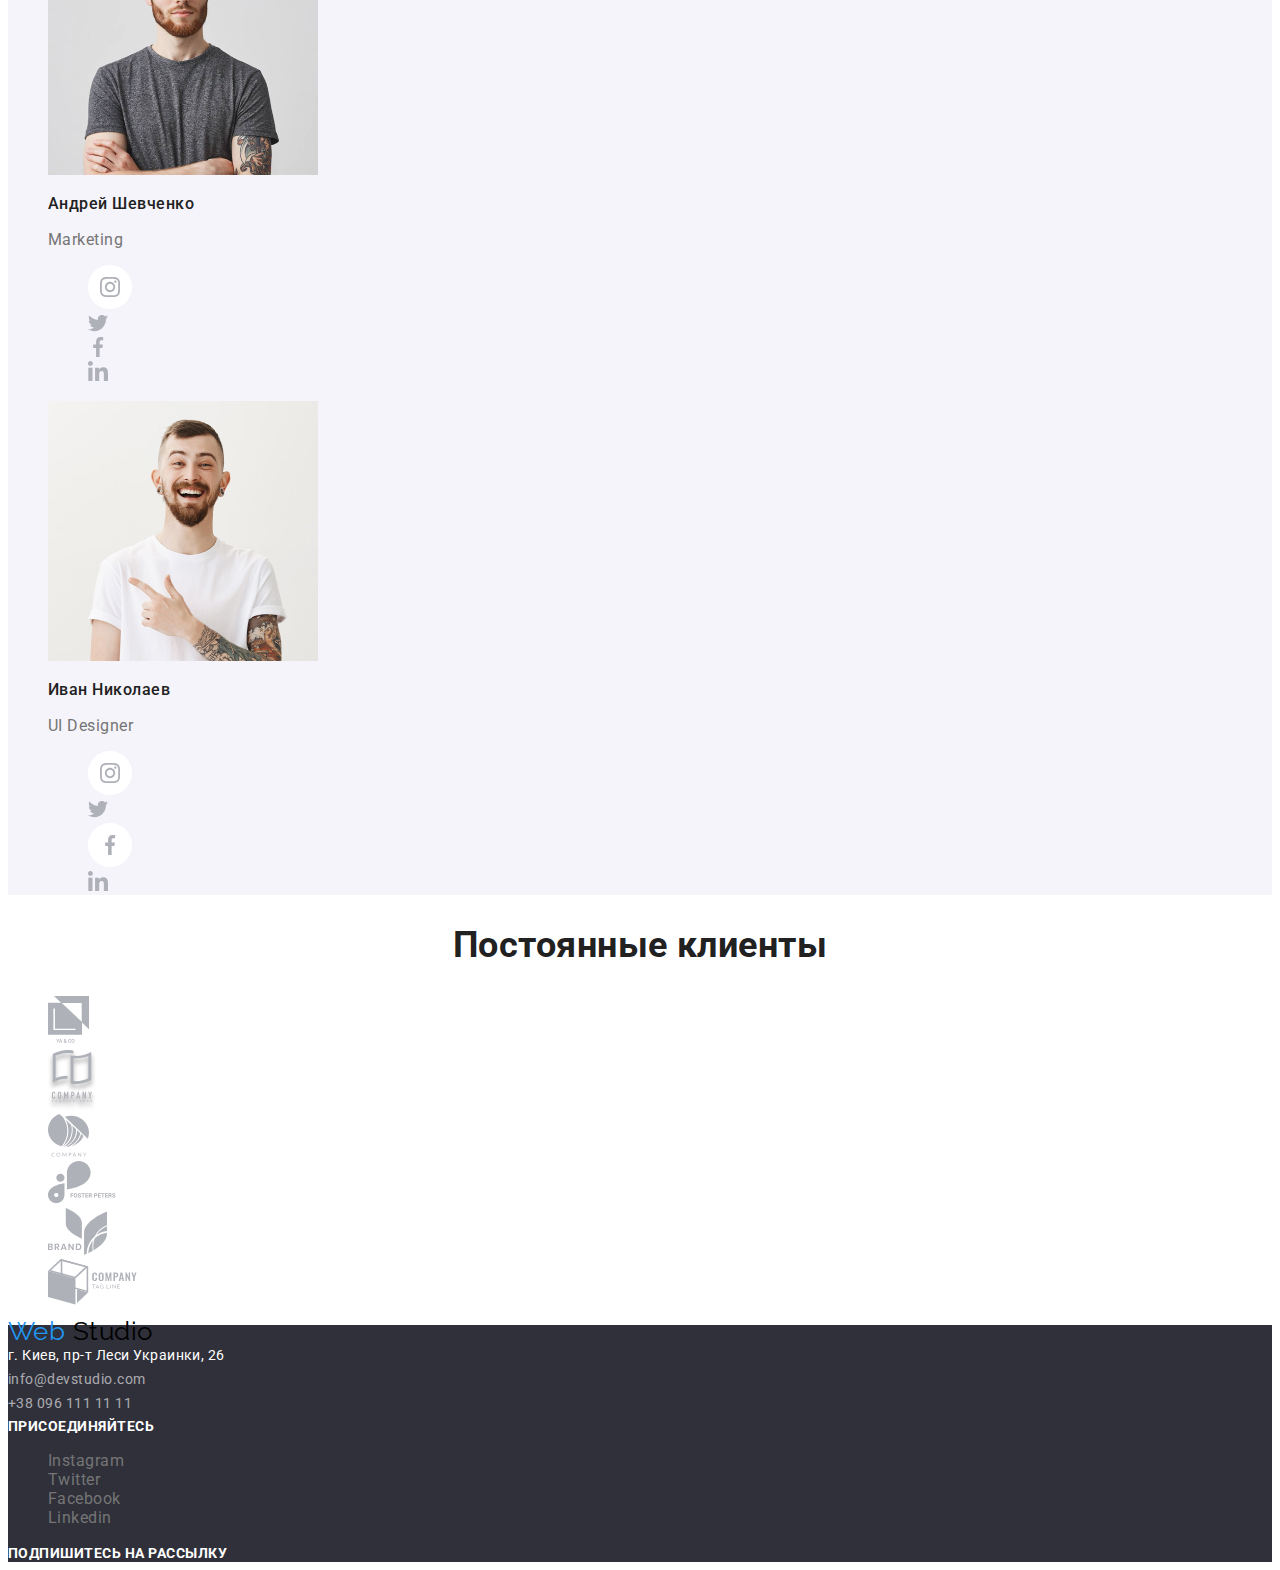
==== commit 97e3680d: "відкриває вкладки в одному вікні" ====
--- a/index.html
+++ b/index.html
@@ -16,10 +16,10 @@
         </a>
         <ul class="site-nav list">
           <li>
-            <a href="" target="_blank" class="link current">Студия</a> 
-          </li>
-          <li>
-            <a href="./portfolio.html" target="_blank" class="link">Портфолио</a>
+            <a href="" class="link current">Студия</a> 
+          </li>
+          <li>
+            <a href="./portfolio.html" class="link">Портфолио</a>
           </li>
           <li>
             <a href="" target="_blank" class="link">Контакты</a>
--- a/css/common.css
+++ b/css/common.css
@@ -25,6 +25,7 @@
 a {
   text-decoration: none;
   color: #757575;
+  font-style: normal;
 }
 
 /* logo  */
@@ -44,13 +45,16 @@
 
 /* button */
 
+button {
+  font-family: inherit;
+}
+
 .button {
   color: white;
   background-color: var(--accent-color);
-  font-style: normal;
   font-weight: bold;
   font-size: 16px;
-  line-height: 30px;
+  line-height: 1.875;
 }
 
 .button .primary {
@@ -66,9 +70,8 @@
 .filtr {
   font-weight: 500;
   font-size: 16px;
-  line-height: 26px;
+  line-height: 1.625;
   text-align: center;
-  letter-spacing: 0.03em;
   color: #212121;
   background-color: #f5f4fa;
   border-radius: 4px;
--- a/css/styles.css
+++ b/css/styles.css
@@ -68,7 +68,6 @@
 font-size: 14px;
 line-height: 16px;
 text-align: center;
-letter-spacing: 0.03em;
 text-transform: uppercase;
 background: rgba(47, 48, 58, 0.8);
 }
@@ -84,13 +83,11 @@
 font-weight: 500;
 font-size: 16px;
 line-height: 1.18;
-letter-spacing: 0.03em;
 }
 
 .section-team .profession {
 font-size: 16px;
 line-height: 1.18;
-letter-spacing: 0.03em;
 }
 
 .list .link:hover,
@@ -113,14 +110,12 @@
 .desc {
 font-size: 16px;
 line-height: 1.875;
-letter-spacing: 0.03em;
 color: #757575;
 }
 
 .items .text{
 font-size: 18px;
 line-height: 1.55;
-letter-spacing: 0.03em;
 color: #FFFFFF;
 background-color: rgba(33, 150, 243, 0.9);
 }
@@ -134,14 +129,13 @@
 .adress {
 font-size: 14px;
 line-height: 1.71;
-letter-spacing: 0.03em;
 color: #FFFFFF;
+font-style: normal;
 }
 
 .email, .telephone {
 font-size: 14px;
 line-height: 1.71;
-letter-spacing: 0.03em;
 color: rgba(255, 255, 255, 0.6);
 }
 
@@ -149,7 +143,6 @@
 font-weight: bold;
 font-size: 14px;
 line-height: 1.14;
-letter-spacing: 0.03em;
 text-transform: uppercase;
 color: #FFFFFF;
 }
@@ -161,5 +154,4 @@
   font-size: 36px;
   line-height: 1.16;
   text-align: center;
-  letter-spacing: 0.03em;
 }
